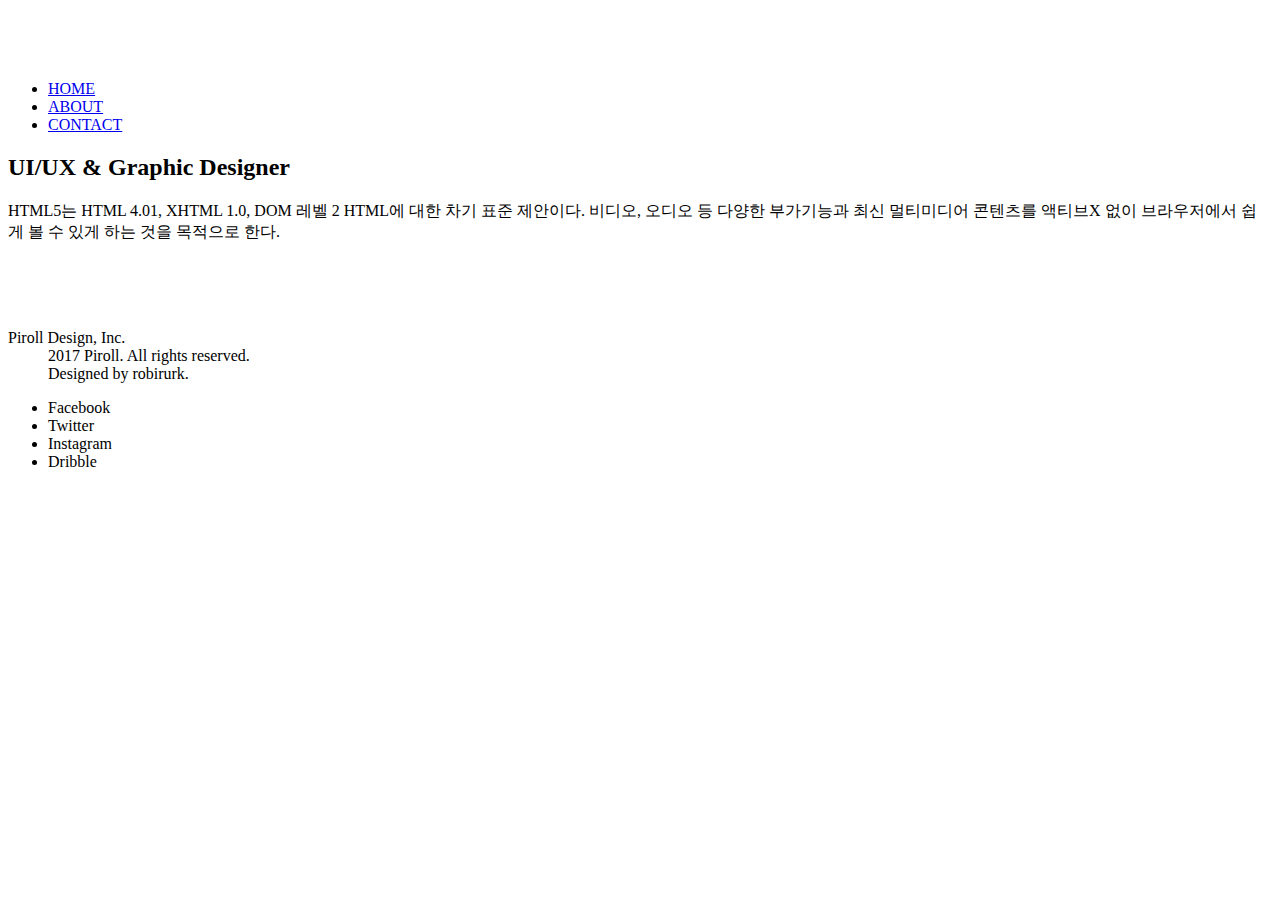
==== index.html @ 1ad2757a "add image" ====
<!DOCTYPE html>
<html lang="en">
  <head>
    <meta charset="UTF-8" />
    <meta name="viewport" content="width=device-width, initial-scale=1.0" />
    <meta http-equiv="X-UA-Compatible" content="ie=edge" />
    <title>Document</title>
  </head>
  <body>
    <header>
      <h1>
        <img src="" alt="" />
      </h1>
      <nav>
        <ul>
          <li><a href="#">HOME</a></li>
          <li><a href="#">ABOUT</a></li>
          <li><a href="#">CONTACT</a></li>
        </ul>
      </nav>
    </header>
    <section>
      <h2>UI/UX & Graphic Designer</h2>
      <p>
        HTML5는 HTML 4.01, XHTML 1.0, DOM 레벨 2 HTML에 대한 차기 표준 제안이다.
        비디오, 오디오 등 다양한 부가기능과 최신 멀티미디어 콘텐츠를 액티브X
        없이 브라우저에서 쉽게 볼 수 있게 하는 것을 목적으로 한다.
      </p>
    </section>
    <section>
      <div>
        <img src="" alt="" />
        <img src="" alt="" />
        <img src="" alt="" />
        <img src="" alt="" />
      </div>
      <div>
        <img src="" alt="" />
        <img src="" alt="" />
        <img src="" alt="" />
        <img src="" alt="" />
      </div>
      <div>
        <img src="" alt="" />
        <img src="" alt="" />
        <img src="" alt="" />
        <img src="" alt="" />
      </div>
    </section>
    <footer>
      <dl>
        <dt>Piroll Design, Inc.</dt>
        <dd>
          2017 Piroll. All rights reserved.<br />
          Designed by robirurk.
        </dd>
      </dl>
      <ul>
        <li>Facebook</li>
        <li>Twitter</li>
        <li>Instagram</li>
        <li>Dribble</li>
      </ul>
    </footer>
  </body>
</html>
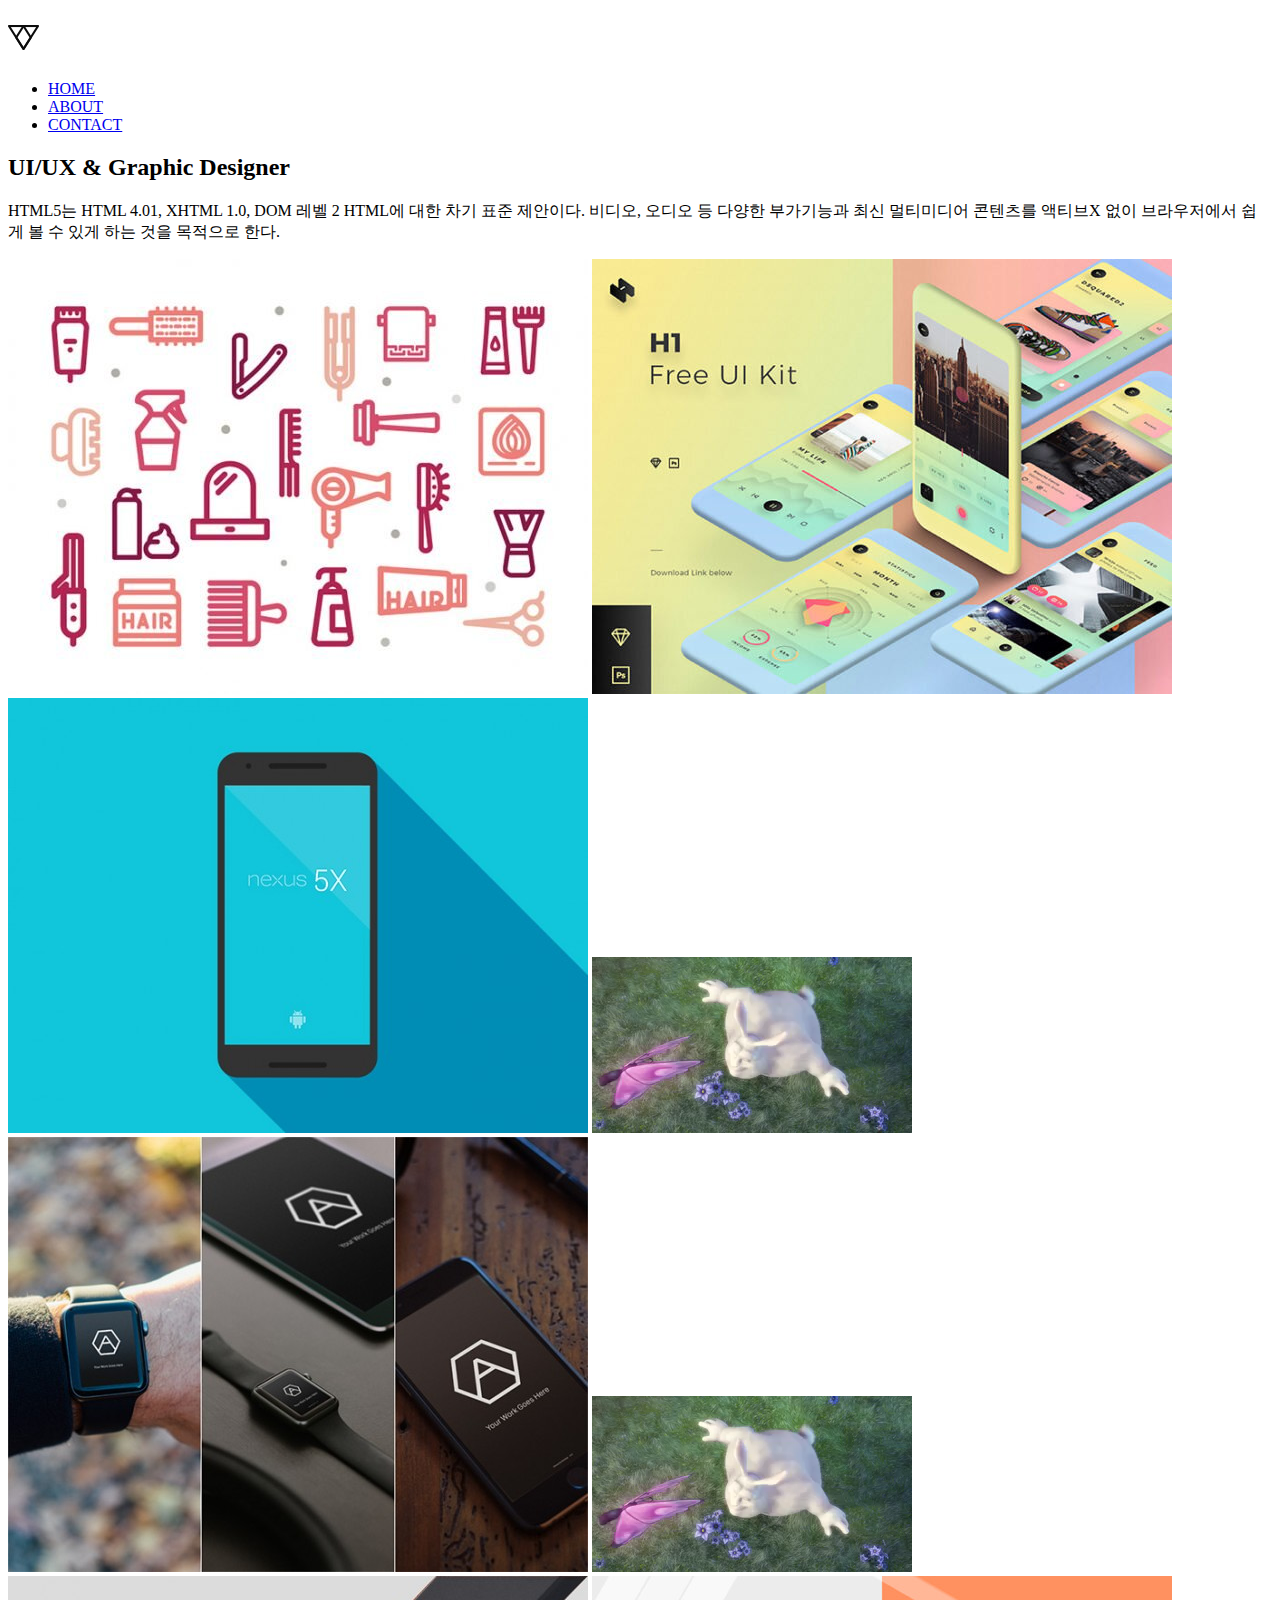
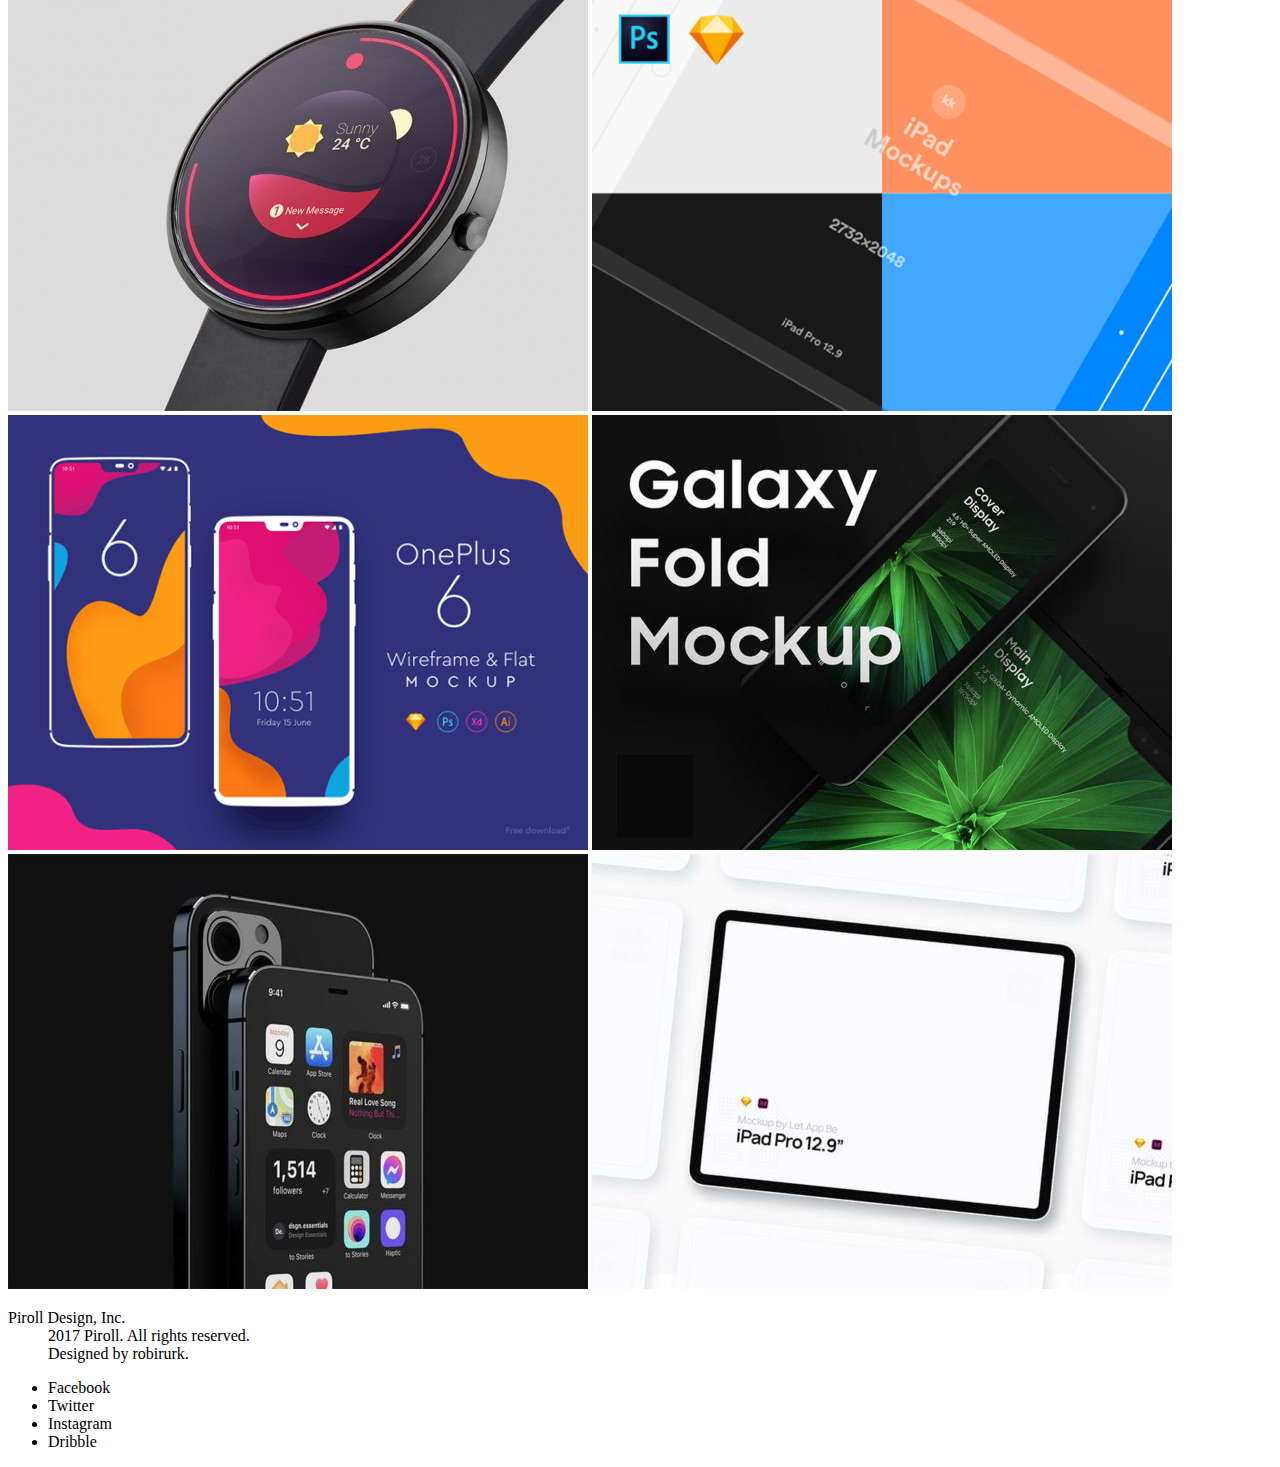
==== commit c6d3b3e8: "add" ====
--- a/index.html
+++ b/index.html
@@ -7,59 +7,71 @@
     <title>Document</title>
   </head>
   <body>
-    <header>
-      <h1>
-        <img src="" alt="" />
+    <header class="header">
+      <h1 class="logo">
+        <img src="images/logo.png" alt="" class="logo-img" />
       </h1>
-      <nav>
-        <ul>
-          <li><a href="#">HOME</a></li>
-          <li><a href="#">ABOUT</a></li>
-          <li><a href="#">CONTACT</a></li>
+      <!-- HTML 주석 내용 -->
+      <!-- Global Navigation Bar -> gnb -->
+      <nav class="gnb">
+        <ul class="gnb-list">
+          <li class="gnb-list-item">
+            <a href="#" class="gnb-list-link">HOME</a>
+          </li>
+          <li class="gnb-list-item">
+            <a href="#" class="gnb-list-link">ABOUT</a>
+          </li>
+          <li class="gnb-list-item">
+            <a href="#" class="gnb-list-link">CONTACT</a>
+          </li>
         </ul>
       </nav>
     </header>
-    <section>
-      <h2>UI/UX & Graphic Designer</h2>
-      <p>
+    <section class="section01">
+      <h2 class="section-heading">UI/UX & Graphic Designer</h2>
+      <p class="section-paragraph">
         HTML5는 HTML 4.01, XHTML 1.0, DOM 레벨 2 HTML에 대한 차기 표준 제안이다.
         비디오, 오디오 등 다양한 부가기능과 최신 멀티미디어 콘텐츠를 액티브X
         없이 브라우저에서 쉽게 볼 수 있게 하는 것을 목적으로 한다.
       </p>
     </section>
-    <section>
-      <div>
-        <img src="" alt="" />
-        <img src="" alt="" />
-        <img src="" alt="" />
-        <img src="" alt="" />
+    <section class="section02">
+      <div class="group">
+        <img src="images/image_01.jpg" alt="" class="grid-visual" />
+        <img src="images/image_02.jpg" alt="" class="grid-visual" />
+        <img src="images/image_03.jpg" alt="" class="grid-visual" />
+        <video autoplay muted loop class="grid-visual">
+          <source src="video/mov_bbb.mp4" type="video/mp4" />
+        </video>
       </div>
-      <div>
-        <img src="" alt="" />
-        <img src="" alt="" />
-        <img src="" alt="" />
-        <img src="" alt="" />
+      <div class="group">
+        <img src="images/image_04.jpg" alt="" class="grid-visual" />
+        <video autoplay muted loop class="grid-visual">
+          <source src="video/mov_bbb.mp4" type="video/mp4" />
+        </video>
+        <img src="images/image_05.jpg" alt="" class="grid-visual" />
+        <img src="images/image_06.jpg" alt="" class="grid-visual" />
       </div>
-      <div>
-        <img src="" alt="" />
-        <img src="" alt="" />
-        <img src="" alt="" />
-        <img src="" alt="" />
+      <div class="group">
+        <img src="images/image_07.jpg" alt="" class="grid-visual" />
+        <img src="images/image_08.jpg" alt="" class="grid-visual" />
+        <img src="images/image_09.jpg" alt="" class="grid-visual" />
+        <img src="images/image_10.jpg" alt="" class="grid-visual" />
       </div>
     </section>
-    <footer>
-      <dl>
-        <dt>Piroll Design, Inc.</dt>
-        <dd>
+    <footer class="footer">
+      <dl class="sub-logo">
+        <dt class="sub-logo-title">Piroll Design, Inc.</dt>
+        <dd class="sub-logo-text">
           2017 Piroll. All rights reserved.<br />
           Designed by robirurk.
         </dd>
       </dl>
-      <ul>
-        <li>Facebook</li>
-        <li>Twitter</li>
-        <li>Instagram</li>
-        <li>Dribble</li>
+      <ul class="sns-list">
+        <li class="sns-list-item">Facebook</li>
+        <li class="sns-list-item">Twitter</li>
+        <li class="sns-list-item">Instagram</li>
+        <li class="sns-list-item">Dribble</li>
       </ul>
     </footer>
   </body>
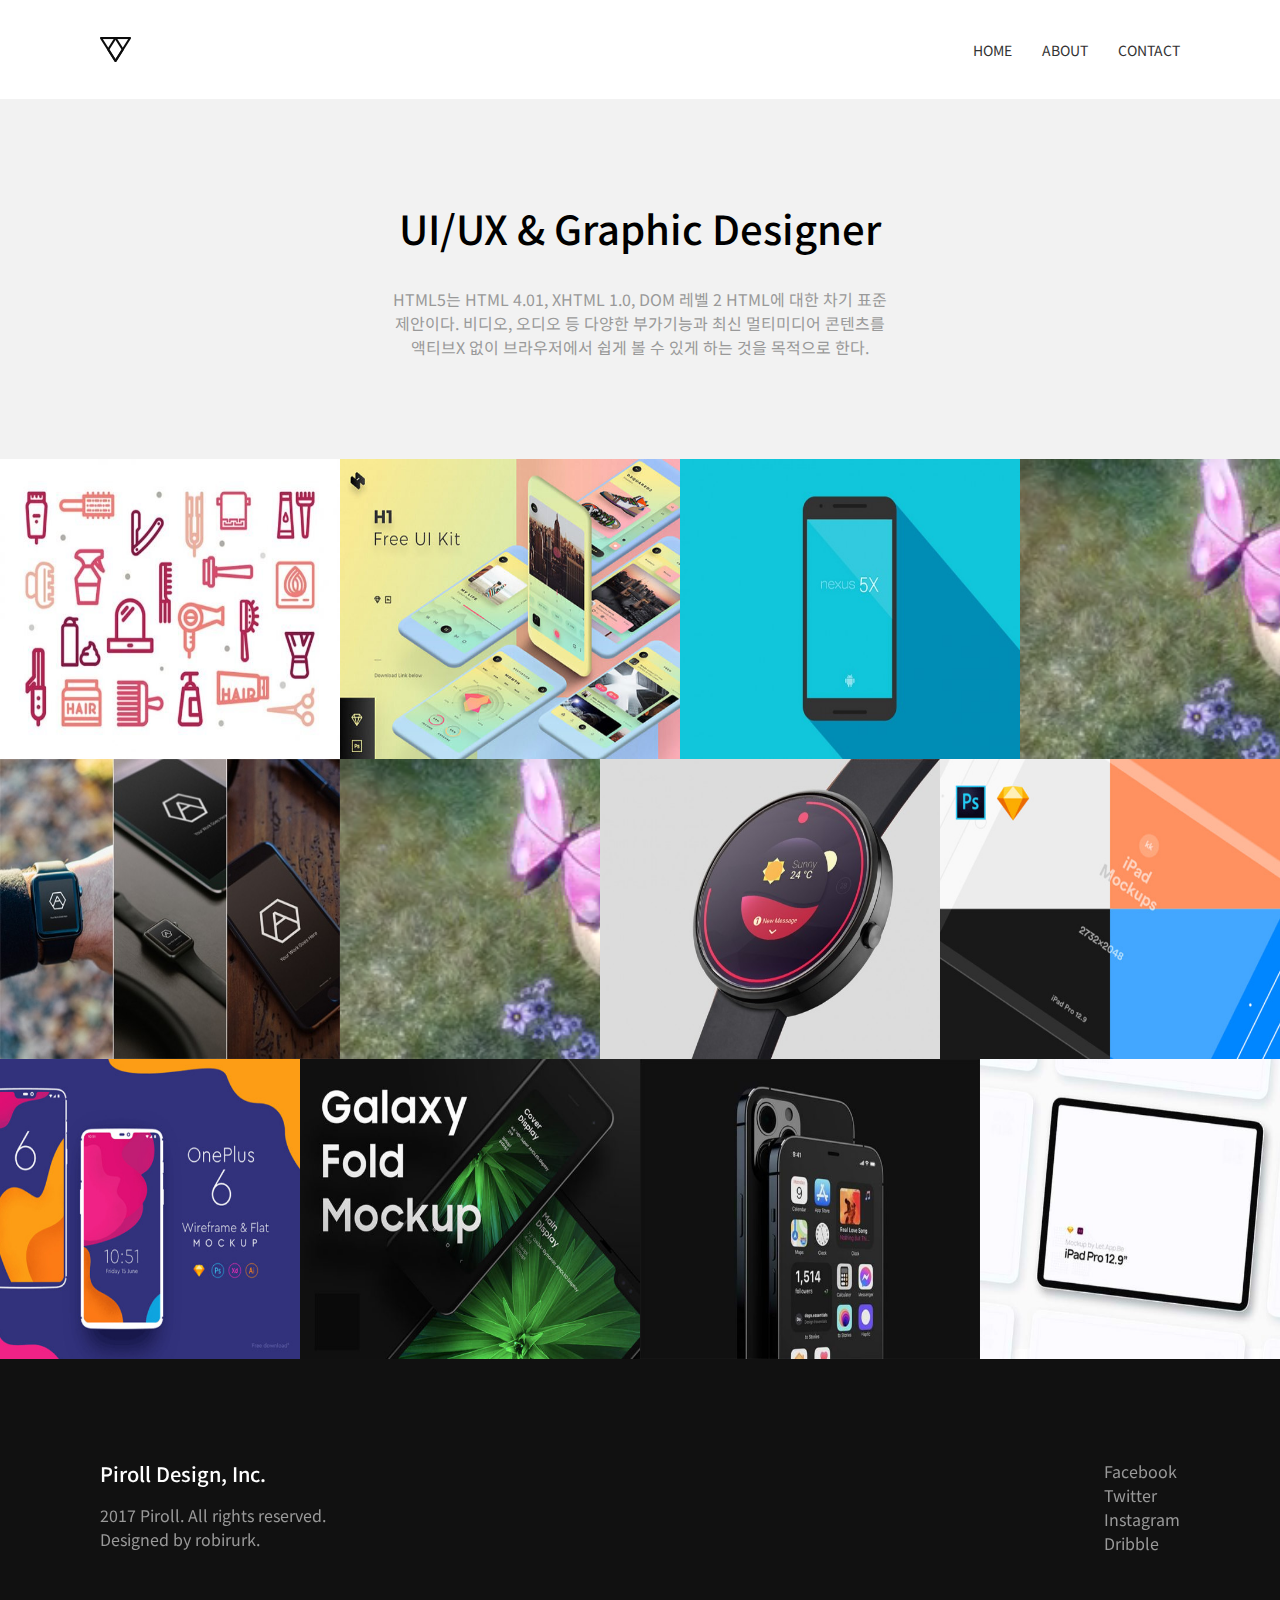
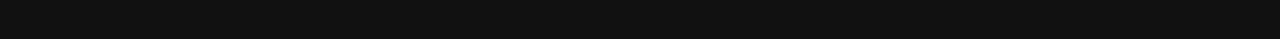
==== commit 8e9f4bf2: "add" ====
--- a/index.html
+++ b/index.html
@@ -5,6 +5,13 @@
     <meta name="viewport" content="width=device-width, initial-scale=1.0" />
     <meta http-equiv="X-UA-Compatible" content="ie=edge" />
     <title>Document</title>
+    <link rel="preconnect" href="https://fonts.googleapis.com" />
+    <link rel="preconnect" href="https://fonts.gstatic.com" crossorigin />
+    <link
+      href="https://fonts.googleapis.com/css2?family=Noto+Sans+KR:wght@100;300;400;500;700;900&display=swap"
+      rel="stylesheet"
+    />
+    <link rel="stylesheet" href="index.css" />
   </head>
   <body>
     <header class="header">
@@ -40,15 +47,19 @@
         <img src="images/image_01.jpg" alt="" class="grid-visual" />
         <img src="images/image_02.jpg" alt="" class="grid-visual" />
         <img src="images/image_03.jpg" alt="" class="grid-visual" />
-        <video autoplay muted loop class="grid-visual">
-          <source src="video/mov_bbb.mp4" type="video/mp4" />
-        </video>
+        <figure class="grid-visual video-wrap">
+          <video autoplay muted loop class="grid-visual video">
+            <source src="video/mov_bbb.mp4" type="video/mp4" />
+          </video>
+        </figure>
       </div>
       <div class="group">
         <img src="images/image_04.jpg" alt="" class="grid-visual" />
-        <video autoplay muted loop class="grid-visual">
-          <source src="video/mov_bbb.mp4" type="video/mp4" />
-        </video>
+        <figure class="grid-visual video-wrap">
+          <video autoplay muted loop class="grid-visual video">
+            <source src="video/mov_bbb.mp4" type="video/mp4" />
+          </video>
+        </figure>
         <img src="images/image_05.jpg" alt="" class="grid-visual" />
         <img src="images/image_06.jpg" alt="" class="grid-visual" />
       </div>
--- a/index.css
+++ b/index.css
@@ -0,0 +1,237 @@
+/* http://meyerweb.com/eric/tools/css/reset/ 
+   v2.0 | 20110126
+   License: none (public domain)
+*/
+
+html,
+body,
+div,
+span,
+applet,
+object,
+iframe,
+h1,
+h2,
+h3,
+h4,
+h5,
+h6,
+p,
+blockquote,
+pre,
+a,
+abbr,
+acronym,
+address,
+big,
+cite,
+code,
+del,
+dfn,
+em,
+img,
+ins,
+kbd,
+q,
+s,
+samp,
+small,
+strike,
+strong,
+sub,
+sup,
+tt,
+var,
+b,
+u,
+i,
+center,
+dl,
+dt,
+dd,
+ol,
+ul,
+li,
+fieldset,
+form,
+label,
+legend,
+table,
+caption,
+tbody,
+tfoot,
+thead,
+tr,
+th,
+td,
+article,
+aside,
+canvas,
+details,
+embed,
+figure,
+figcaption,
+footer,
+header,
+hgroup,
+menu,
+nav,
+output,
+ruby,
+section,
+summary,
+time,
+mark,
+audio,
+video {
+  margin: 0;
+  padding: 0;
+  border: 0;
+  font-size: 100%;
+  font: inherit;
+  vertical-align: baseline;
+}
+/* HTML5 display-role reset for older browsers */
+article,
+aside,
+details,
+figcaption,
+figure,
+footer,
+header,
+hgroup,
+menu,
+nav,
+section {
+  display: block;
+}
+body {
+  /* line-height: 1; */
+  font-family: "Noto Sans KR", sans-serif;
+}
+ol,
+ul {
+  list-style: none;
+}
+blockquote,
+q {
+  quotes: none;
+}
+blockquote:before,
+blockquote:after,
+q:before,
+q:after {
+  content: "";
+  content: none;
+}
+table {
+  border-collapse: collapse;
+  border-spacing: 0;
+}
+/* a 태그에 대한 reset은 필요시 추가 */
+
+img {
+  display: block;
+}
+
+video {
+  display: block;
+}
+
+/* page css */
+
+.header {
+  display: flex;
+  justify-content: space-between;
+  padding: 37px 100px;
+}
+
+.logo {
+}
+
+/* 가로배치 되는 자식요소를 기준으로 부모요소에 flex를 적용해야 함 */
+
+.gnb {
+}
+
+.gnb-list {
+  display: flex;
+}
+
+.gnb-list-item {
+  margin-left: 30px;
+}
+
+.gnb-list-link {
+  color: #333;
+  text-decoration: none;
+  font-size: 14px;
+}
+
+.gnb-list-link:hover {
+  color: rgb(16, 201, 195);
+}
+
+.section01 {
+  text-align: center;
+  padding: 100px 0;
+  background-color: #f2f2f2;
+}
+
+.section-heading {
+  font-size: 40px;
+  font-weight: 500;
+  margin-bottom: 30px;
+}
+
+.section-paragraph {
+  width: 500px;
+  margin: 0 auto;
+  color: #999999;
+}
+
+.group {
+  display: flex;
+  justify-content: center;
+}
+
+.grid-visual {
+  width: 340px;
+  height: 300px;
+}
+
+.grid-visual.video-wrap {
+  width: 340px;
+  height: 300px;
+  overflow: hidden;
+}
+
+.grid-visual.video {
+  width: auto;
+  height: 300px;
+}
+
+.footer {
+  display: flex;
+  justify-content: space-between;
+  background-color: #111111;
+  color: #999999;
+  height: 280px;
+  padding-top: 100px;
+  box-sizing: border-box;
+}
+
+.sub-logo {
+  margin-left: 100px;
+}
+
+.sub-logo-title {
+  font-size: 20px;
+  font-weight: 500;
+  color: #ffffff;
+  margin-bottom: 15px;
+}
+
+.sns-list {
+  margin-right: 100px;
+}
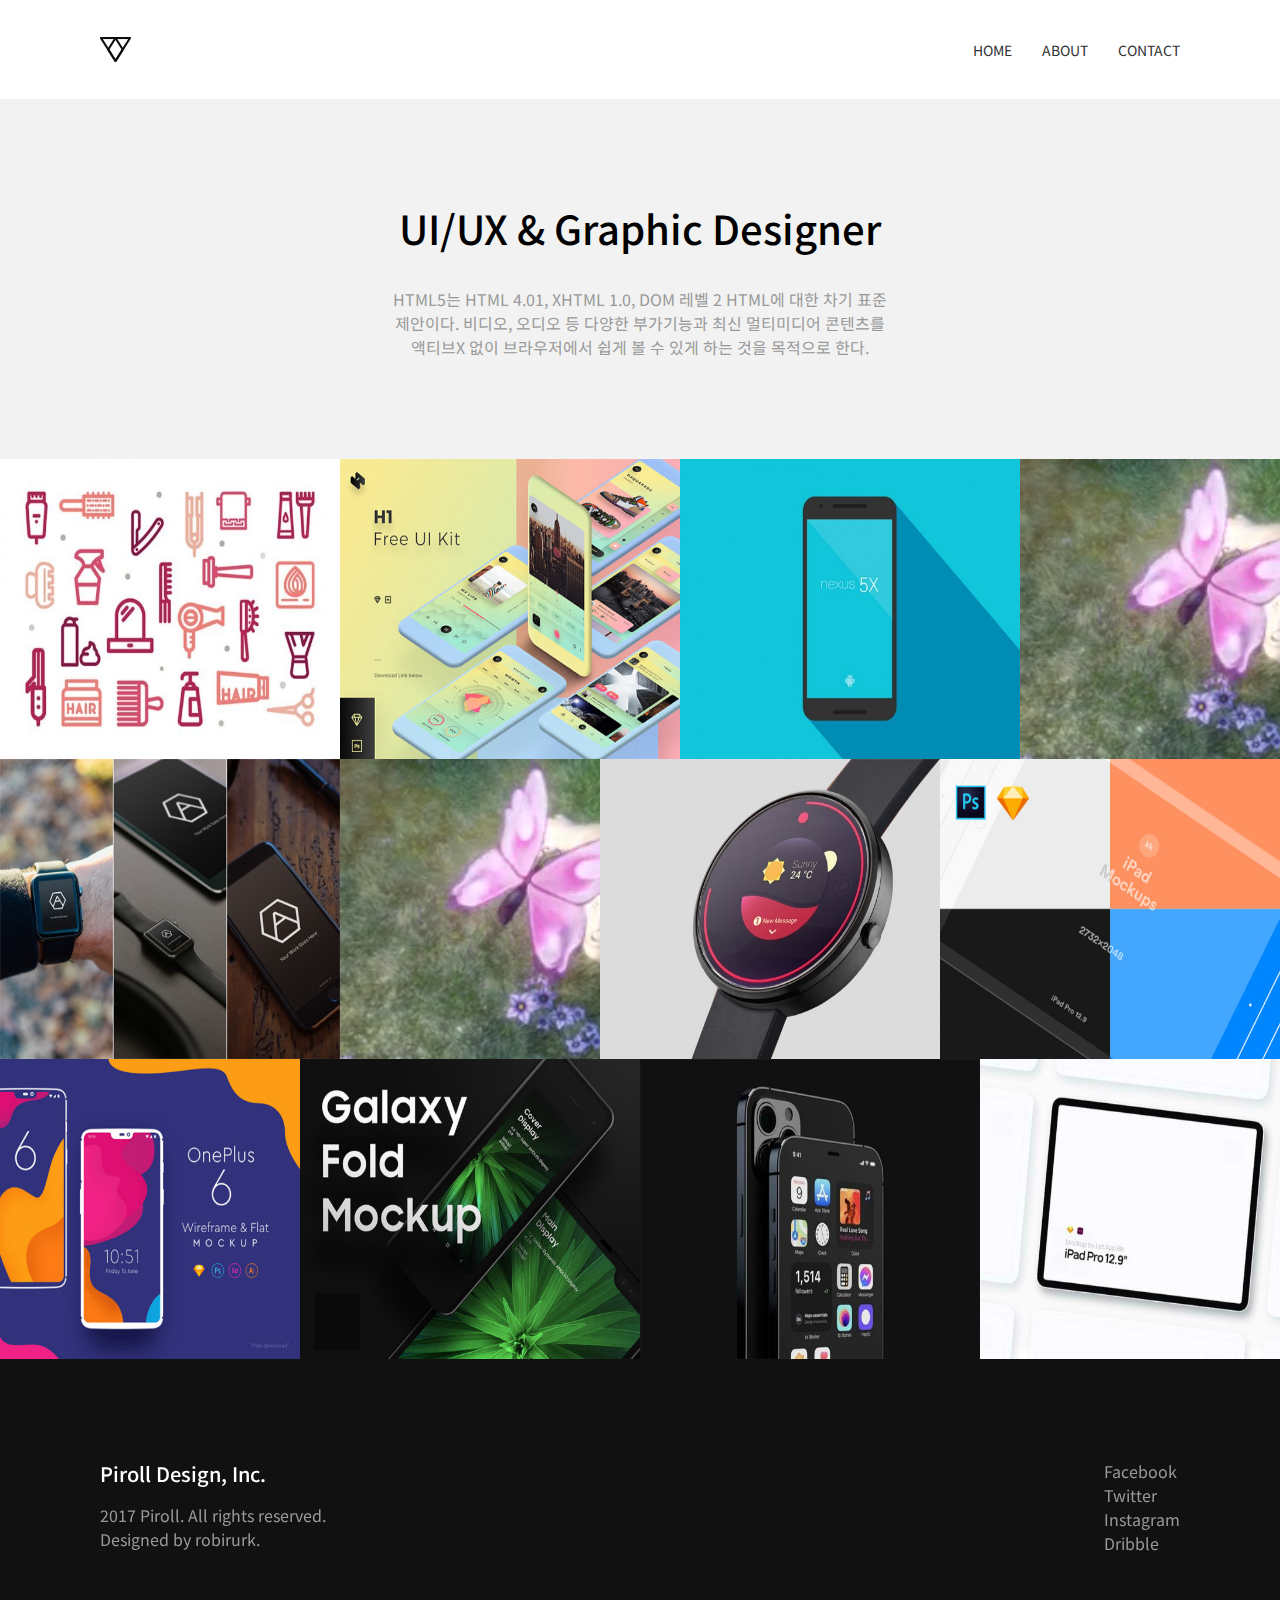
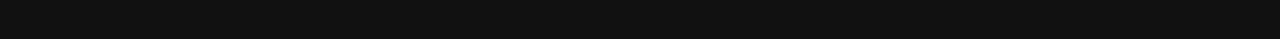
==== commit a2cbf598: "add" ====
--- a/index.html
+++ b/index.html
@@ -12,6 +12,7 @@
       rel="stylesheet"
     />
     <link rel="stylesheet" href="index.css" />
+    <script src="index.js" defer></script>
   </head>
   <body>
     <header class="header">
@@ -33,6 +34,9 @@
           </li>
         </ul>
       </nav>
+      <button type="button" class="hamburger">
+        <img src="images/hamburger.png" alt="mobile button" />
+      </button>
     </header>
     <section class="section01">
       <h2 class="section-heading">UI/UX & Graphic Designer</h2>
--- a/index.css
+++ b/index.css
@@ -144,6 +144,12 @@
   display: flex;
   justify-content: space-between;
   padding: 37px 100px;
+  position: fixed;
+  top: 0;
+  left: 0;
+  width: 100%;
+  box-sizing: border-box;
+  background-color: #fff;
 }
 
 .logo {
@@ -172,10 +178,15 @@
   color: rgb(16, 201, 195);
 }
 
+.hamburger {
+  display: none;
+}
+
 .section01 {
   text-align: center;
   padding: 100px 0;
   background-color: #f2f2f2;
+  margin-top: 99px;
 }
 
 .section-heading {
@@ -217,12 +228,11 @@
   background-color: #111111;
   color: #999999;
   height: 280px;
-  padding-top: 100px;
   box-sizing: border-box;
+  padding: 100px 100px 0px;
 }
 
 .sub-logo {
-  margin-left: 100px;
 }
 
 .sub-logo-title {
@@ -233,5 +243,92 @@
 }
 
 .sns-list {
-  margin-right: 100px;
-}
+}
+
+@media screen and (max-width: 1024px) {
+  .header {
+    padding: 37px 50px;
+  }
+
+  .group {
+    flex-wrap: wrap;
+    width: 680px;
+    margin: 0 auto;
+  }
+
+  .footer {
+    padding: 100px 50px 0px;
+  }
+}
+
+@media screen and (max-width: 768px) {
+  .header {
+    height: auto;
+  }
+
+  .header.on {
+    height: 100%;
+  }
+
+  .gnb {
+    display: none;
+  }
+
+  .gnb.on {
+    display: block;
+    position: absolute;
+    top: 0;
+    left: 0;
+    width: 100%;
+    height: 100%;
+  }
+
+  .gnb-list {
+    display: block;
+    margin-top: 200px;
+  }
+
+  .gnb-list-item {
+    text-align: center;
+    margin-bottom: 20px;
+  }
+
+  .hamburger {
+    display: block;
+    width: 25px;
+    height: 25px;
+    background-color: transparent;
+    border: none;
+    padding: 0;
+  }
+
+  .hamburger > img {
+    width: 100%;
+  }
+
+  .section-heading {
+    font-size: 26px;
+  }
+
+  .section-paragraph {
+    width: auto;
+    text-align: justify;
+    padding: 0 20px;
+  }
+
+  .group {
+    width: 340px;
+  }
+
+  .footer {
+    display: block;
+    height: auto;
+    padding: 50px 20px;
+  }
+
+  .sub-logo {
+    margin-bottom: 20px;
+  }
+}
+
+/* smart phone 최소 해상도 크기 : 320px -> 360px */
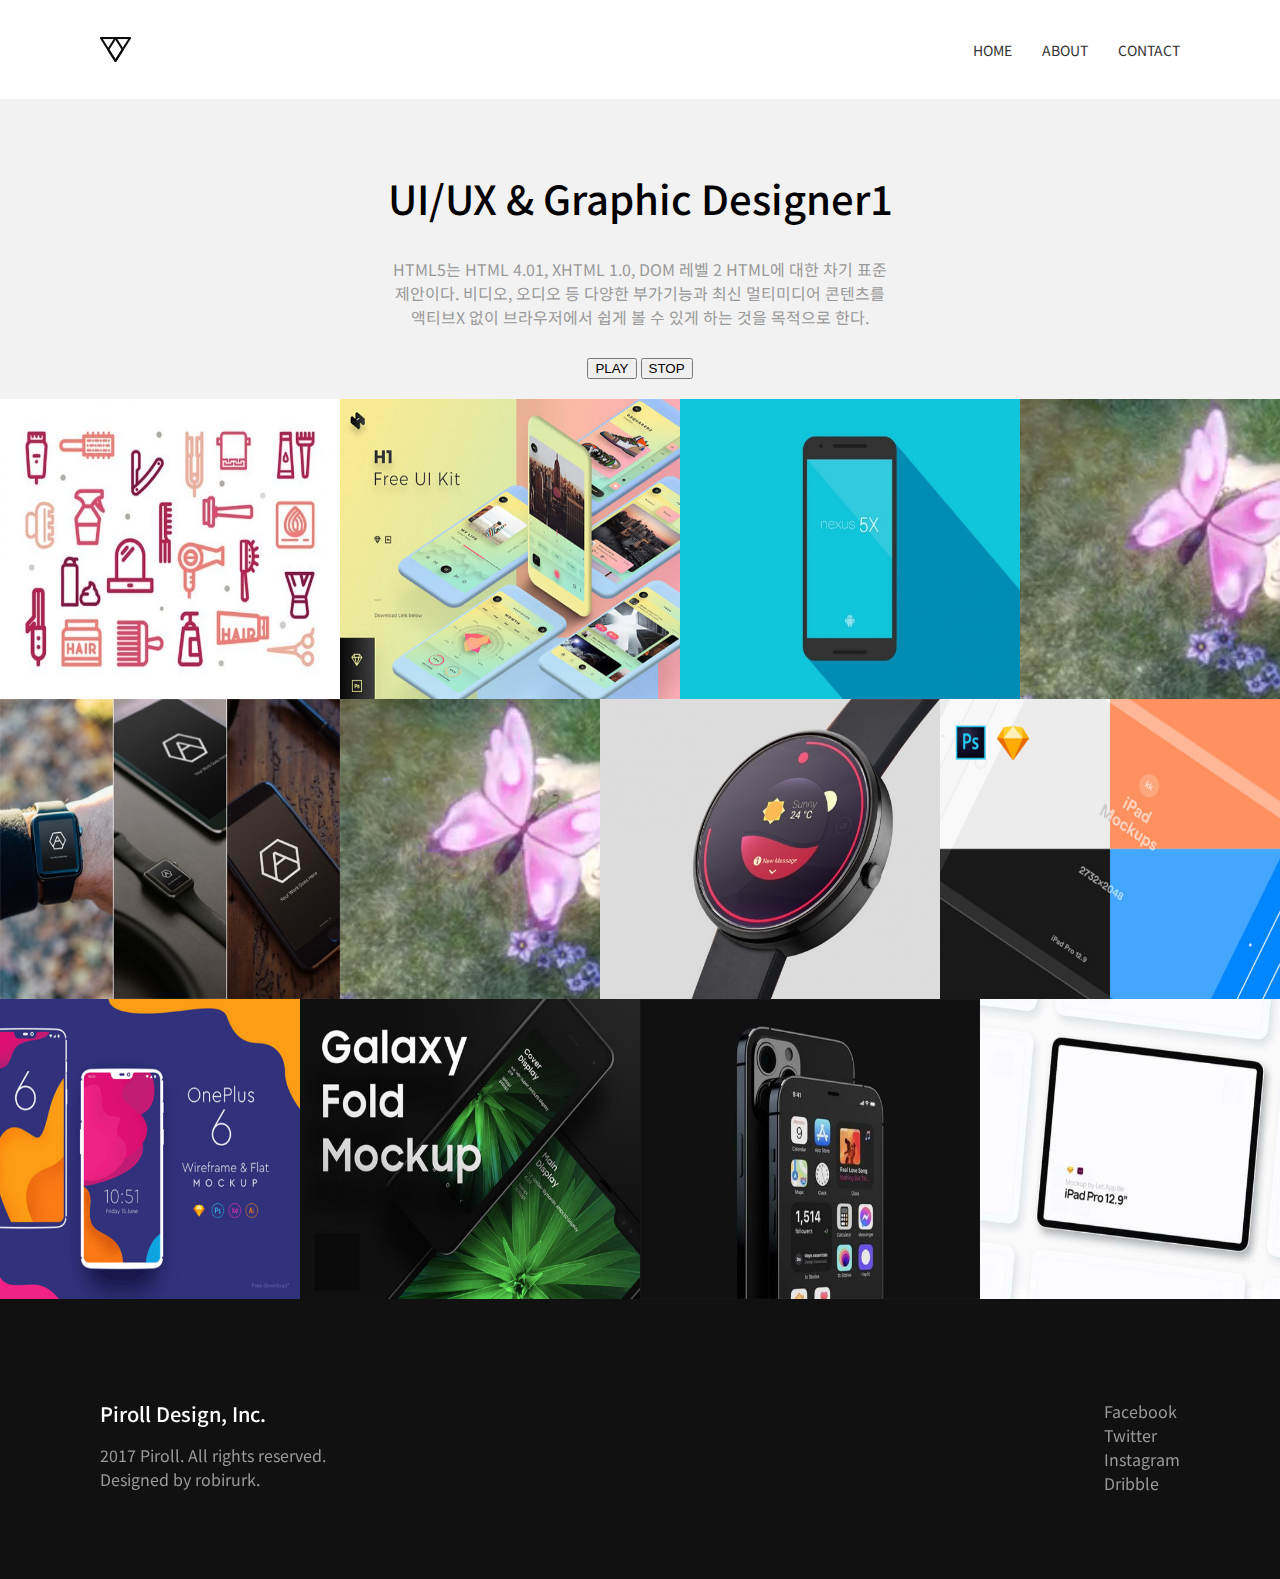
==== commit 25ac08ad: "add" ====
--- a/index.html
+++ b/index.html
@@ -39,15 +39,42 @@
       </button>
     </header>
     <section class="section01">
-      <h2 class="section-heading">UI/UX & Graphic Designer</h2>
-      <p class="section-paragraph">
-        HTML5는 HTML 4.01, XHTML 1.0, DOM 레벨 2 HTML에 대한 차기 표준 제안이다.
-        비디오, 오디오 등 다양한 부가기능과 최신 멀티미디어 콘텐츠를 액티브X
-        없이 브라우저에서 쉽게 볼 수 있게 하는 것을 목적으로 한다.
-      </p>
+      <div class="slide in">
+        <h2 class="section-heading">UI/UX & Graphic Designer1</h2>
+        <p class="section-paragraph">
+          HTML5는 HTML 4.01, XHTML 1.0, DOM 레벨 2 HTML에 대한 차기 표준
+          제안이다. 비디오, 오디오 등 다양한 부가기능과 최신 멀티미디어 콘텐츠를
+          액티브X 없이 브라우저에서 쉽게 볼 수 있게 하는 것을 목적으로 한다.
+        </p>
+      </div>
+      <div class="slide jump">
+        <h2 class="section-heading">UI/UX & Graphic Designer2</h2>
+        <p class="section-paragraph">
+          HTML5는 HTML 4.01, XHTML 1.0, DOM 레벨 2 HTML에 대한 차기 표준
+          제안이다. 비디오, 오디오 등 다양한 부가기능과 최신 멀티미디어 콘텐츠를
+          액티브X 없이 브라우저에서 쉽게 볼 수 있게 하는 것을 목적으로 한다.
+        </p>
+      </div>
+      <div class="slide jump">
+        <h2 class="section-heading">UI/UX & Graphic Designer3</h2>
+        <p class="section-paragraph">
+          HTML5는 HTML 4.01, XHTML 1.0, DOM 레벨 2 HTML에 대한 차기 표준
+          제안이다. 비디오, 오디오 등 다양한 부가기능과 최신 멀티미디어 콘텐츠를
+          액티브X 없이 브라우저에서 쉽게 볼 수 있게 하는 것을 목적으로 한다.
+        </p>
+      </div>
+      <div class="btn-wrap">
+        <button type="button" class="btn-play">PLAY</button>
+        <button type="button" class="btn-stop">STOP</button>
+      </div>
     </section>
     <section class="section02">
-      <div class="group">
+      <ul class="tab">
+        <li class="tab-item active">Group1</li>
+        <li class="tab-item">Group2</li>
+        <li class="tab-item">Group3</li>
+      </ul>
+      <div class="group active">
         <img src="images/image_01.jpg" alt="" class="grid-visual" />
         <img src="images/image_02.jpg" alt="" class="grid-visual" />
         <img src="images/image_03.jpg" alt="" class="grid-visual" />
--- a/index.css
+++ b/index.css
@@ -150,6 +150,7 @@
   width: 100%;
   box-sizing: border-box;
   background-color: #fff;
+  z-index: 990;
 }
 
 .logo {
@@ -185,8 +186,43 @@
 .section01 {
   text-align: center;
   padding: 100px 0;
+  height: 300px;
   background-color: #f2f2f2;
   margin-top: 99px;
+  position: relative;
+  box-sizing: border-box;
+}
+
+.slide {
+  width: 100%;
+  height: 100%;
+  position: absolute;
+  top: 0;
+  left: 0;
+  padding-top: 70px;
+  box-sizing: border-box;
+}
+
+.slide.in {
+  left: 0;
+  transition: left 1s;
+}
+
+.slide.out {
+  left: -100%;
+  transition: left 1s;
+}
+
+.slide.jump {
+  left: 100%;
+}
+
+.btn-wrap {
+  position: absolute;
+  bottom: 20px;
+  left: 0;
+  width: 100%;
+  text-align: center; /* inline 요소에도 적용 */
 }
 
 .section-heading {
@@ -199,6 +235,10 @@
   width: 500px;
   margin: 0 auto;
   color: #999999;
+}
+
+.tab {
+  display: none;
 }
 
 .group {
@@ -281,6 +321,7 @@
     left: 0;
     width: 100%;
     height: 100%;
+    z-index: 50;
   }
 
   .gnb-list {
@@ -291,6 +332,7 @@
   .gnb-list-item {
     text-align: center;
     margin-bottom: 20px;
+    margin-left: 0;
   }
 
   .hamburger {
@@ -300,6 +342,7 @@
     background-color: transparent;
     border: none;
     padding: 0;
+    z-index: 90; /* 박스 앞뒤 순서 지정 */
   }
 
   .hamburger > img {
@@ -316,8 +359,28 @@
     padding: 0 20px;
   }
 
+  .tab {
+    display: flex;
+    justify-content: center;
+    margin: 20px 0;
+  }
+  .tab-item {
+    padding: 10px;
+    background-color: skyblue;
+    margin: 5px;
+  }
+
+  .tab-item.active {
+    background-color: pink;
+  }
+
   .group {
     width: 340px;
+    display: none;
+  }
+
+  .group.active {
+    display: block;
   }
 
   .footer {
